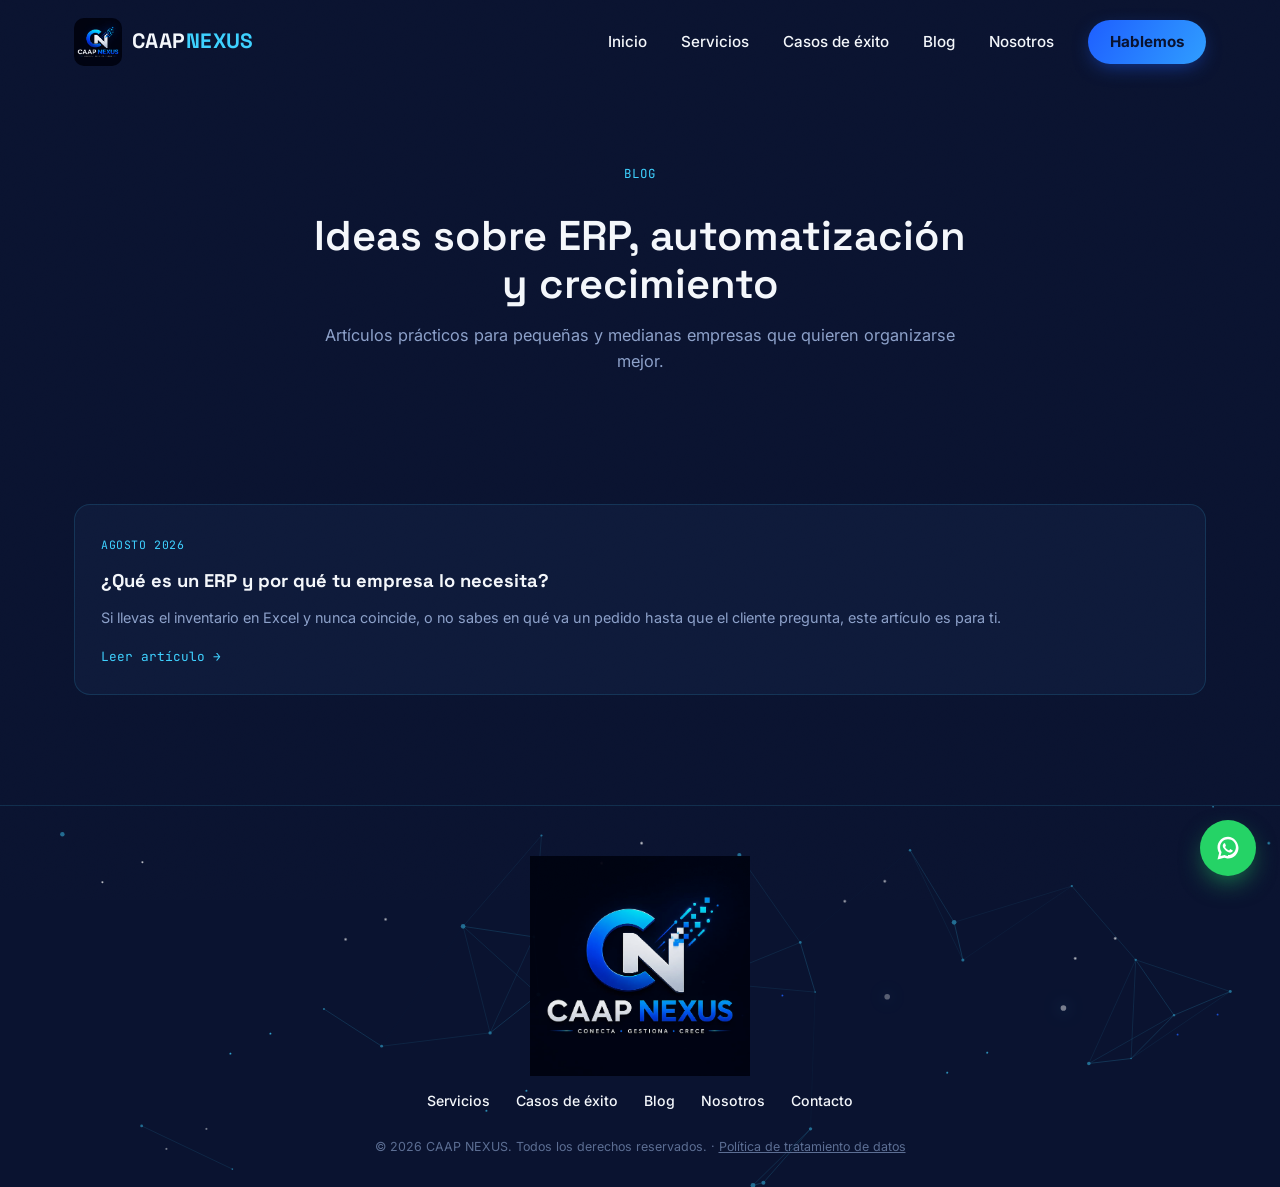
==== blog/index.html @ 39535f70 "Agrega blog empresarial con primer articulo sobre ERP" ====
<!DOCTYPE html>
<html lang="es">
<head>
<meta charset="UTF-8">
<meta name="viewport" content="width=device-width, initial-scale=1.0">
<title>Blog — CAAP NEXUS</title>
<meta name="description" content="Artículos sobre ERP, automatización y transformación digital para pequeñas y medianas empresas, por CAAP NEXUS.">
<meta property="og:type" content="website">
<meta property="og:title" content="Blog — CAAP NEXUS">
<meta property="og:description" content="Artículos sobre ERP, automatización y transformación digital para pequeñas y medianas empresas.">
<meta property="og:url" content="https://caapnexus.online/blog/">
<link rel="canonical" href="https://caapnexus.online/blog/">
<link rel="icon" href="../assets/img/Caap_Nexus_negro.webp">
<link rel="preconnect" href="https://fonts.googleapis.com">
<link rel="preconnect" href="https://fonts.gstatic.com" crossorigin>
<link rel="stylesheet" href="https://fonts.googleapis.com/css2?family=Space+Grotesk:wght@400;500;600;700&family=Inter:wght@400;500;600&family=JetBrains+Mono:wght@400;500&display=swap">
<link rel="stylesheet" href="../css/style.css">
</head>
<body>

<div class="grain"></div>

<header class="site-header" id="siteHeader">
  <div class="header-inner">
    <a href="../index.html#inicio" class="brand">
      <img src="../assets/img/Caap_Nexus_negro.webp" alt="CAAP NEXUS" class="brand-mark">
      <span class="brand-name">CAAP<span class="accent">NEXUS</span></span>
    </a>
    <nav class="main-nav" id="mainNav">
      <a href="../index.html#inicio" class="nav-link">Inicio</a>
      <a href="../index.html#servicios" class="nav-link">Servicios</a>
      <a href="../index.html#proyectos" class="nav-link">Casos de éxito</a>
      <a href="index.html" class="nav-link">Blog</a>
      <a href="../index.html#nosotros" class="nav-link">Nosotros</a>
      <a href="../index.html#contacto" class="nav-link nav-cta">Hablemos</a>
    </nav>
    <button class="nav-toggle" id="navToggle" aria-label="Abrir menú" aria-expanded="false">
      <span></span><span></span><span></span>
    </button>
  </div>
</header>

<section class="section blog-hero">
  <p class="eyebrow">Blog</p>
  <h1 class="section-title">Ideas sobre ERP, automatización y crecimiento</h1>
  <p class="section-sub">Artículos prácticos para pequeñas y medianas empresas que quieren organizarse mejor.</p>
</section>

<section class="section blog-list-section">
  <div class="blog-list">
    <a href="que-es-un-erp.html" class="blog-card" data-reveal>
      <span class="blog-date">Agosto 2026</span>
      <h2>¿Qué es un ERP y por qué tu empresa lo necesita?</h2>
      <p>Si llevas el inventario en Excel y nunca coincide, o no sabes en qué va un pedido hasta que el cliente pregunta, este artículo es para ti.</p>
      <span class="blog-read">Leer artículo →</span>
    </a>
  </div>
</section>

<footer class="site-footer">
  <canvas id="footerCanvas" class="footer-canvas"></canvas>
  <div class="footer-inner">
    <a href="../index.html#inicio" class="footer-brand">
      <img src="../assets/img/Caap_Nexus_negro.webp" alt="CAAP NEXUS" class="footer-logo">
    </a>
    <nav class="footer-nav">
      <a href="../index.html#servicios">Servicios</a>
      <a href="../index.html#proyectos">Casos de éxito</a>
      <a href="index.html">Blog</a>
      <a href="../index.html#nosotros">Nosotros</a>
      <a href="../index.html#contacto">Contacto</a>
    </nav>
    <p class="footer-copy">© <span id="year"></span> CAAP NEXUS. Todos los derechos reservados. · <a href="#" id="privacyLink" class="footer-privacy-link">Política de tratamiento de datos</a></p>
  </div>
</footer>

<button class="scroll-top" id="scrollTopBtn" aria-label="Volver arriba">
  <svg viewBox="0 0 24 24" fill="none" stroke="currentColor" stroke-width="2"><path d="M12 19V5M5 12l7-7 7 7"/></svg>
</button>

<div class="wa-float">
  <a href="https://wa.me/573224178831" target="_blank" aria-label="Escríbenos por WhatsApp">
    <svg viewBox="0 0 32 32" fill="currentColor"><path d="M16 3C9.4 3 4 8.4 4 15c0 2.4.7 4.6 1.9 6.5L4 29l7.7-1.9C13.5 27.7 14.7 28 16 28c6.6 0 12-5.4 12-12S22.6 3 16 3zm0 22c-1.2 0-2.3-.3-3.4-.8l-.5-.3-4.6 1.2 1.2-4.4-.3-.5C7.4 18.3 7 16.7 7 15c0-5 4-9 9-9s9 4 9 9-4 9-9 9zm5-6.7c-.3-.1-1.7-.9-2-1-.3-.1-.5-.1-.6.1-.2.3-.7 1-.9 1.2-.2.2-.3.2-.6.1-.3-.1-1.3-.5-2.4-1.5-.9-.8-1.5-1.8-1.7-2.1-.2-.3 0-.5.1-.6.1-.1.3-.3.4-.5.1-.1.2-.3.3-.5.1-.2 0-.4 0-.5 0-.1-.6-1.4-.8-1.9-.2-.5-.4-.4-.6-.4h-.5c-.2 0-.5.1-.7.3-.3.3-1 1-1 2.3 0 1.4 1 2.7 1.1 2.9.1.2 2 3 4.8 4.3.7.3 1.2.5 1.6.6.7.2 1.3.2 1.8.1.5-.1 1.7-.7 1.9-1.4.2-.6.2-1.2.2-1.3-.1-.1-.3-.2-.6-.3z"/></svg>
  </a>
</div>

<div class="privacy-modal" id="privacyModal">
  <div class="privacy-modal-box">
    <button class="privacy-modal-close" id="privacyModalClose" aria-label="Cerrar">&times;</button>
    <h3>Política de tratamiento de datos</h3>
    <p>CAAP NEXUS trata los datos que nos compartes por este sitio (nombre y mensaje) únicamente para responder tu solicitud por WhatsApp o correo electrónico. No almacenamos esta información en bases de datos ni la compartimos con terceros.</p>
    <p>Conforme a la Ley 1581 de 2012 de Colombia, puedes solicitar acceso, corrección o eliminación de tus datos escribiendo a <a href="mailto:cristianaponte77@gmail.com">cristianaponte77@gmail.com</a>.</p>
  </div>
</div>

<script src="../js/app.js"></script>
</body>
</html>
---- css/style.css ----
/* ===================================================
   CAAP NEXUS — estyles.css
   Paleta: navy profundo + gradiente azul→cian (tomada del logo)
=================================================== */

:root{
  --bg:        #0A1330;
  --bg-alt:    #0A1330;
  --card:      #0E1A3A;
  --card-hi:   #122150;
  --line:      rgba(62,209,255,0.14);
  --blue:      #1E5FFF;
  --cyan:      #3ED1FF;
  --white:     #F4F7FB;
  --muted:     #8CA0C9;
  --muted-2:   #5C6E93;

  --grad: linear-gradient(120deg, var(--blue), var(--cyan));

  --font-display: 'Space Grotesk', sans-serif;
  --font-body: 'Inter', sans-serif;
  --font-mono: 'JetBrains Mono', monospace;

  --container: 1180px;
}

*{ margin:0; padding:0; box-sizing:border-box; }

html{ scroll-behavior:smooth; }

body{
  background: var(--bg);
  color: var(--white);
  font-family: var(--font-body);
  line-height: 1.6;
  overflow-x: hidden;
}

a{ text-decoration:none; color:inherit; }
ul{ list-style:none; }
img{ max-width:100%; display:block; }
button{ font-family:inherit; cursor:pointer; }

.accent{ color: var(--cyan); }
.accent-grad{
  background: var(--grad);
  -webkit-background-clip: text;
  background-clip: text;
  color: transparent;
}
.hl-cyan{ color: var(--cyan); }
.hl-blue{ color: #6E9CFF; }

/* subtle film grain / noise overlay for depth */
.grain{
  position: fixed; inset:0; pointer-events:none; z-index: 2;
  opacity:.035; mix-blend-mode: overlay;
  background-image: url("data:image/svg+xml,%3Csvg xmlns='http://www.w3.org/2000/svg' width='120' height='120'%3E%3Cfilter id='n'%3E%3CfeTurbulence type='fractalNoise' baseFrequency='0.9' numOctaves='2' stitchTiles='stitch'/%3E%3C/filter%3E%3Crect width='100%25' height='100%25' filter='url(%23n)'/%3E%3C/svg%3E");
}

/* ============ REVEAL ON SCROLL ============ */
[data-reveal]{
  opacity:0;
  transform: translateY(28px);
  transition: opacity .8s cubic-bezier(.2,.7,.2,1), transform .8s cubic-bezier(.2,.7,.2,1);
}
[data-reveal].is-visible{ opacity:1; transform:none; }

@media (prefers-reduced-motion: reduce){
  [data-reveal]{ opacity:1; transform:none; transition:none; }
  html{ scroll-behavior:auto; }
}

/* ============ HEADER ============ */
.site-header{
  position: fixed; top:0; left:0; right:0; z-index: 100;
  padding: 18px 0;
  transition: background .35s ease, padding .35s ease, border-color .35s ease;
  border-bottom: 1px solid transparent;
}
.site-header.scrolled{
  background: rgba(6,11,24,0.82);
  backdrop-filter: blur(14px);
  -webkit-backdrop-filter: blur(14px);
  padding: 12px 0;
  border-color: var(--line);
}
.header-inner{
  max-width: var(--container); margin:0 auto; padding:0 24px;
  display:flex; align-items:center; justify-content:space-between;
}
.brand{ display:flex; align-items:center; gap:10px; }
.brand-mark{ width:48px; height:48px; border-radius:10px; object-fit:cover; }
.brand-name{
  font-family: var(--font-display); font-weight:700;
  font-size: 1.3rem; letter-spacing: .02em;
}
.main-nav{ display:flex; align-items:center; gap:34px; }
.nav-link{
  font-size:.95rem; color: var(--white); font-weight:500;
  position:relative; padding: 4px 0; transition: color .25s ease;
}
.nav-link::after{
  content:''; position:absolute; left:0; bottom:-2px; width:0; height:1px;
  background: var(--grad); transition: width .3s ease;
}
.nav-link:hover{ color: var(--cyan); }
.nav-link:hover::after{ width:100%; }
.nav-cta{
  position:relative; overflow:hidden;
  color: var(--bg); background: var(--grad);
  background-size: 200% 100%; background-position: 0% 0%;
  padding: 10px 22px; border-radius: 100px; font-weight:700;
  box-shadow: 0 6px 20px -6px rgba(30,95,255,.6);
  transition: background-position .5s ease, transform .25s ease, box-shadow .25s ease;
}
.nav-cta::after{ display:none; }
.nav-cta:hover{
  background-position: 100% 0%; color:var(--bg);
  transform: translateY(-2px);
  box-shadow: 0 10px 26px -6px rgba(62,209,255,.7);
}

.nav-toggle{
  display:none; flex-direction:column; gap:5px; background:none; border:none; padding: 6px;
}
.nav-toggle span{ width:24px; height:2px; background:var(--white); transition:.3s; }

/* ============ HERO ============ */
.hero{
  position:relative;
  min-height: 100vh;
  display:flex; align-items:center; justify-content:center;
  padding: 140px 24px 80px;
  overflow:hidden;
  background:
    radial-gradient(ellipse 60% 50% at 80% 15%, rgba(30,95,255,.22), transparent 60%),
    radial-gradient(ellipse 50% 40% at 15% 85%, rgba(62,209,255,.12), transparent 60%);
}
.hero-canvas{
  position:absolute; inset:0; width:100%; height:100%; z-index:0;
  opacity:.65;
}
.hero::after{
  content:'';
  position:absolute; left:0; right:0; bottom:0; height:260px;
  background: linear-gradient(to bottom, transparent, var(--bg) 85%);
  pointer-events:none; z-index:0;
}
.hero-content{
  position:relative; z-index:1; max-width: 820px; text-align:center;
}
.eyebrow{
  font-family: var(--font-mono); font-size:.78rem; letter-spacing:.1em;
  text-transform:uppercase; color: var(--cyan); margin-bottom: 18px;
  display:inline-flex; align-items:center; gap:9px;
}
.eyebrow-dot{
  width:7px; height:7px; border-radius:50%; background: var(--cyan);
  box-shadow: 0 0 0 0 rgba(62,209,255,.6);
  animation: dotpulse 2s ease-out infinite;
}
@keyframes dotpulse{
  0%{ box-shadow: 0 0 0 0 rgba(62,209,255,.55); }
  70%{ box-shadow: 0 0 0 8px rgba(62,209,255,0); }
  100%{ box-shadow: 0 0 0 0 rgba(62,209,255,0); }
}

.hero-blob{
  position:absolute; border-radius:50%; filter: blur(60px);
  z-index:0; pointer-events:none; mix-blend-mode: screen;
}
.blob-1{
  width: 560px; height:560px; top:-140px; right:-100px;
  background: radial-gradient(circle, rgba(30,95,255,.65), transparent 70%);
  animation: blobfloat1 12s ease-in-out infinite;
}
.blob-2{
  width: 460px; height:460px; bottom:-140px; left:-80px;
  background: radial-gradient(circle, rgba(62,209,255,.5), transparent 70%);
  animation: blobfloat2 15s ease-in-out infinite;
}
.blob-3{
  width: 380px; height:380px; top:38%; left:50%;
  background: radial-gradient(circle, rgba(30,95,255,.4), transparent 70%);
  animation: blobfloat3 18s ease-in-out infinite;
}
.blob-4{
  width: 260px; height:260px; top:10%; left:8%;
  background: radial-gradient(circle, rgba(62,209,255,.4), transparent 70%);
  animation: blobfloat2 13s ease-in-out infinite reverse;
}
@keyframes blobfloat1{
  0%,100%{ transform: translate(0,0) scale(1); }
  50%{ transform: translate(-90px, 70px) scale(1.25); }
}
@keyframes blobfloat2{
  0%,100%{ transform: translate(0,0) scale(1); }
  50%{ transform: translate(80px, -60px) scale(1.2); }
}
@keyframes blobfloat3{
  0%,100%{ transform: translate(-50%,-50%) scale(1); }
  50%{ transform: translate(-35%,-65%) scale(1.35); }
}
@media (prefers-reduced-motion: reduce){
  .hero-blob{ animation: none; }
  .eyebrow-dot{ animation: none; }
}

/* floating service chips */
.float-chip{
  position:absolute; z-index:1;
  display:flex; align-items:center; gap:8px;
  font-family: var(--font-mono); font-size:.78rem; color: var(--white);
  background: rgba(14,26,58,.65); border:1px solid var(--line);
  padding: 9px 16px; border-radius: 100px;
  backdrop-filter: blur(8px); -webkit-backdrop-filter: blur(8px);
  box-shadow: 0 8px 24px -8px rgba(0,0,0,.5);
}
.chip-dot{ width:6px; height:6px; border-radius:50%; background: var(--cyan); flex-shrink:0; }
.chip-1{ top: 22%; left: 6%; animation: chipfloat1 7s ease-in-out infinite; }
.chip-2{ top: 62%; right: 7%; animation: chipfloat2 8s ease-in-out infinite; }
.chip-3{ top: 16%; right: 12%; animation: chipfloat3 6.5s ease-in-out infinite; }
@keyframes chipfloat1{ 0%,100%{ transform: translateY(0); } 50%{ transform: translateY(-14px); } }
@keyframes chipfloat2{ 0%,100%{ transform: translateY(0); } 50%{ transform: translateY(12px); } }
@keyframes chipfloat3{ 0%,100%{ transform: translateY(0); } 50%{ transform: translateY(-10px); } }
@media (max-width: 980px){ .float-chip{ display:none; } }
@media (prefers-reduced-motion: reduce){ .float-chip{ animation:none; } }
.hero-title{
  font-family: var(--font-display); font-weight:700;
  font-size: clamp(2.4rem, 5.5vw, 4.4rem);
  line-height: 1.08; letter-spacing: -.01em;
  margin-bottom: 22px;
}
.hero-sub{
  color: var(--muted); font-size: 1.08rem; max-width: 560px;
  margin: 0 auto 36px;
}
.hero-actions{ display:flex; gap:16px; justify-content:center; flex-wrap:wrap; }

.btn{
  display:inline-flex; align-items:center; justify-content:center;
  padding: 14px 28px; border-radius: 100px; font-weight:600; font-size:.95rem;
  transition: transform .25s ease, box-shadow .25s ease, opacity .25s ease;
}
.btn-primary{
  background: var(--grad); color: #05070f;
  box-shadow: 0 10px 30px -8px rgba(30,95,255,.55);
}
.btn-primary:hover{ transform: translateY(-2px); box-shadow: 0 16px 34px -8px rgba(62,209,255,.55); }
.btn-ghost{
  border: 1px solid var(--line); color: var(--white); background: rgba(255,255,255,.02);
}
.btn-ghost:hover{ border-color: var(--cyan); background: rgba(62,209,255,.06); }
.btn-full{ width:100%; }

.scroll-cue{
  position:absolute; bottom: 34px; left:50%; transform:translateX(-50%);
  width: 26px; height: 42px; border:1px solid var(--line); border-radius: 20px;
  display:flex; justify-content:center; padding-top:8px; z-index:1;
}
.scroll-cue span{
  width:4px; height:8px; border-radius:2px; background: var(--cyan);
  animation: scrollcue 1.8s ease-in-out infinite;
}
@keyframes scrollcue{
  0%{ transform:translateY(0); opacity:1;}
  70%{ transform:translateY(10px); opacity:0;}
  100%{ opacity:0;}
}

/* ============ SECTION GENERIC ============ */
.section{ padding: 110px 24px; max-width: var(--container); margin:0 auto; }
.section-head{ max-width: 620px; margin-bottom: 60px; }
.section-title{
  font-family: var(--font-display); font-weight:600;
  font-size: clamp(1.8rem, 3.4vw, 2.6rem); line-height:1.15; margin: 10px 0 14px;
}
.section-sub{ color: var(--muted); font-size: 1.02rem; }

/* ============ SERVICES ============ */
.services{ position:relative; overflow:hidden; }
.services::before{
  content:'';
  position:absolute; top:-140px; right:-120px; width:460px; height:460px;
  background: radial-gradient(circle, rgba(30,95,255,.18), transparent 70%);
  pointer-events:none; z-index:0;
}
.services::after{
  content:'';
  position:absolute; bottom:-160px; left:-100px; width:380px; height:380px;
  background: radial-gradient(circle, rgba(62,209,255,.12), transparent 70%);
  pointer-events:none; z-index:0;
}
.services .section-head{ position:relative; z-index:1; }
.services-grid{
  position:relative; z-index:1;
  display:grid; grid-template-columns: repeat(4, 1fr); gap: 22px;
}
.service-card{
  background: var(--card); border:1px solid var(--line); border-radius: 18px;
  padding: 30px 24px; transition: transform .35s ease, border-color .35s ease, background .35s ease;
}
.service-card:hover{
  transform: translateY(-6px);
  border-color: rgba(62,209,255,.4);
  background: var(--card-hi);
}
.service-icon{
  width: 48px; height:48px; color: var(--cyan); margin-bottom: 20px;
}
.service-icon svg{ width:100%; height:100%; }
.service-card h3{
  font-family: var(--font-display); font-size: 1.15rem; margin-bottom: 10px; font-weight:600;
}
.service-card p{ color: var(--muted); font-size: .92rem; margin-bottom:18px; }
.service-tag{
  font-family: var(--font-mono); font-size: .72rem; color: var(--muted-2);
  border-top: 1px dashed var(--line); padding-top: 14px; display:block;
}

/* ============ PROJECTS / ROW ============ */
.projects-glow-wrap{ position:relative; padding-bottom: 22px; }
.projects-glow-line{
  position:absolute; left:4%; right:4%; bottom:0; height:2px;
  background: linear-gradient(90deg, transparent 0%, rgba(62,209,255,.7) 20%, rgba(30,95,255,.9) 50%, rgba(62,209,255,.7) 80%, transparent 100%);
  box-shadow: 0 0 20px 4px rgba(62,209,255,.45), 0 0 40px 10px rgba(30,95,255,.25);
  z-index:0; pointer-events:none;
  animation: glowpulse 5s ease-in-out infinite;
}
@keyframes glowpulse{ 0%,100%{ opacity:.6; transform: scaleX(.96); } 50%{ opacity:1; transform: scaleX(1); } }

.accordion{
  position:relative; z-index:1;
  display:flex; justify-content:center;
  padding: 10px 0;
}
.acc-item{
  position:relative; width: 300px; flex-shrink:0; display:flex; flex-direction:column;
  border-radius: 16px; overflow:hidden; cursor:pointer;
  border:1px solid var(--line); background: var(--card);
  margin-left: -172px;
  transition: margin-left .5s cubic-bezier(.2,.8,.2,1), transform .3s ease, box-shadow .3s ease, border-color .3s ease, z-index 0s;
}
.acc-item:first-child{ margin-left:0; }
.acc-item:nth-child(1){ z-index:1; }
.acc-item:nth-child(2){ z-index:2; }
.acc-item:nth-child(3){ z-index:3; }
.acc-item:nth-child(4){ z-index:4; }
.acc-item:nth-child(5){ z-index:5; }

/* al pasar el cursor sobre la fila, las cartas se separan */
.accordion:hover .acc-item{ margin-left: 18px; }
.accordion:hover .acc-item:first-child{ margin-left:0; }

.acc-item:hover{
  border-color: rgba(62,209,255,.55); transform: translateY(-10px);
  box-shadow: 0 20px 40px -12px rgba(30,95,255,.45);
  z-index:10 !important;
}
.acc-item .acc-media{
  position:relative; width:100%; aspect-ratio: 1 / 1; overflow:hidden;
}
.acc-item img{
  position:absolute; inset:0; width:100%; height:100%;
  object-fit: cover; object-position:center;
  transition: transform .5s ease;
}
.acc-item:hover img{ transform: scale(1.05); }

.acc-title-bar{
  padding: 18px 20px; background: var(--card-hi); border-top:1px solid var(--line);
}
.acc-title-bar h4{
  font-family: var(--font-display); font-weight:700; font-size:.95rem;
  background: var(--grad); -webkit-background-clip:text; background-clip:text; color: transparent;
  display:flex; align-items:center; gap:8px; white-space:nowrap; overflow:hidden; text-overflow:ellipsis;
  letter-spacing:.01em;
}
.acc-title-bar h4::before{
  content:''; width:8px; height:8px; border-radius:50%; background: var(--cyan); flex-shrink:0;
  box-shadow: 0 0 10px 1px rgba(62,209,255,.7);
}

.acc-overlay{
  position:absolute; inset:0; display:flex; flex-direction:column; justify-content:flex-end;
  padding: 18px; opacity:0; transition: opacity .3s ease;
  background: linear-gradient(to top, rgba(4,8,18,.97) 0%, rgba(4,8,18,.82) 48%, rgba(4,8,18,.2) 78%, transparent 100%);
}
.acc-item:hover .acc-overlay{ opacity:1; }
.acc-overlay h3{ font-family: var(--font-display); font-size:1rem; margin: 6px 0 6px; white-space:nowrap; color:#fff; }
.acc-overlay p{ color: var(--muted); font-size:.78rem; }
.acc-status{
  font-family: var(--font-mono); font-size:.6rem; text-transform:uppercase; letter-spacing:.08em;
  color: var(--muted-2); border:1px solid var(--line); padding:3px 9px; border-radius:100px;
  display:inline-block; width:fit-content; background: rgba(4,8,18,.5);
}
.acc-status.done{ color: var(--cyan); border-color: rgba(62,209,255,.35); }
.acc-link{
  margin-top: 8px; font-family: var(--font-mono); font-size:.72rem; color: var(--cyan);
  width:fit-content;
}

/* ============ ERP TEASER ============ */
.erp-teaser{ position:relative; overflow:hidden; background: var(--bg-alt); }
.erp-lightline{ position:absolute; inset:0; width:100%; height:100%; opacity:.55; pointer-events:none; z-index:0; }
.erp-lightline-dash{
  filter: drop-shadow(0 0 4px #fff) drop-shadow(0 0 8px var(--cyan));
  animation: erplinemove 5s linear infinite;
}
@keyframes erplinemove{ to{ stroke-dashoffset:-1000; } }

.erp-grid{
  position:relative; z-index:1;
  display:grid; grid-template-columns: 1fr 1fr; gap: 50px; align-items:center;
}
.erp-benefits{
  display:grid; grid-template-columns: 1fr 1fr; gap:12px; margin: 22px 0 28px;
}
.erp-benefit{
  background: var(--card); border:1px solid var(--line); border-radius:10px; padding:14px 16px;
}
.erp-benefit h4{ font-family: var(--font-display); font-size:.85rem; color: var(--cyan); margin-bottom:3px; }
.erp-benefit p{ color: var(--muted); font-size:.78rem; }

.erp-shots{ position:relative; height:430px; }
.erp-shot{
  position:absolute; border-radius:12px; overflow:hidden; cursor:zoom-in;
  border:1px solid var(--line); box-shadow: 0 20px 40px -12px rgba(0,0,0,.55);
  background: var(--card); transition: box-shadow .3s ease;
}
.erp-shot:hover{ box-shadow: 0 26px 54px -12px rgba(62,209,255,.45); }
.erp-shot img{ width:100%; height:100%; object-fit:contain; display:block; transition: transform .45s ease; }
.erp-shot:hover img{ transform: scale(1.08); }
.shot-reportes{ top:0; left:0; width:64%; aspect-ratio: 1.9; z-index:2; }
.shot-login{ top:14px; right:0; width:46%; aspect-ratio: 1.9; z-index:3; }
.shot-inventario{ bottom:0; left:6%; width:48%; aspect-ratio: 1.9; z-index:2; }
.shot-entregas{ bottom:10px; right:0; width:56%; aspect-ratio: 1.9; z-index:3; }

[data-reveal].reveal-from-left{ transform: translateX(-110px); }
[data-reveal].reveal-from-right{ transform: translateX(110px); }
[data-reveal].reveal-from-top{ transform: translateY(-90px); }
[data-reveal].reveal-from-bottom{ transform: translateY(90px); }
[data-reveal].reveal-from-left.is-visible,
[data-reveal].reveal-from-right.is-visible,
[data-reveal].reveal-from-top.is-visible,
[data-reveal].reveal-from-bottom.is-visible{ transform:none; }
[data-reveal].delay-1{ transition-delay:.12s; }
[data-reveal].delay-2{ transition-delay:.24s; }
[data-reveal].delay-3{ transition-delay:.36s; }

@media (prefers-reduced-motion: reduce){ .erp-lightline-dash{ animation:none; } }

@media (max-width: 980px){
  .erp-grid{ grid-template-columns:1fr; }
  .erp-shots{ height:320px; }
}
@media (max-width: 560px){
  .erp-benefits{ grid-template-columns:1fr; }
  .erp-shots{ height:auto; }
  .shot-reportes{ position:static; width:100%; aspect-ratio:1.9; margin-bottom:10px; }
  .shot-login{ position:static; width:100%; aspect-ratio:1.9; margin-bottom:10px; }
  .shot-inventario{ position:static; width:100%; aspect-ratio:1.9; margin-bottom:10px; }
  .shot-entregas{ position:static; width:100%; aspect-ratio:1.9; }
}

/* ============ CASOS DE ÉXITO ============ */
.projects{ position:relative; overflow:hidden; }
.projects::before{
  content:'';
  position:absolute; top:0; left:-8%; width:6%; height:100%;
  background: linear-gradient(100deg, transparent, rgba(62,209,255,.3) 46%, rgba(255,255,255,.5) 50%, rgba(62,209,255,.3) 54%, transparent);
  transform: skewX(-18deg);
  pointer-events:none; z-index:0;
  animation: lightsweep 7s ease-in-out infinite;
}
.projects::after{
  content:'';
  position:absolute; inset:0; pointer-events:none; z-index:0;
  background-image:
    radial-gradient(2px 2px at 12% 22%, rgba(62,209,255,.9), transparent),
    radial-gradient(1.5px 1.5px at 30% 68%, rgba(255,255,255,.8), transparent),
    radial-gradient(2px 2px at 52% 15%, rgba(62,209,255,.8), transparent),
    radial-gradient(1.5px 1.5px at 70% 55%, rgba(255,255,255,.7), transparent),
    radial-gradient(2px 2px at 88% 30%, rgba(62,209,255,.85), transparent),
    radial-gradient(1.5px 1.5px at 20% 85%, rgba(255,255,255,.6), transparent);
  animation: twinkle-a 4s ease-in-out infinite;
}
@keyframes lightsweep{
  0%{ left:-30%; }
  60%{ left:120%; }
  100%{ left:120%; }
}
@media (prefers-reduced-motion: reduce){ .projects::before, .projects::after{ animation:none; } }
.section-head, .case-grid{ position:relative; z-index:1; }

.case-grid{
  display:grid; grid-template-columns: repeat(auto-fit, minmax(280px,1fr)); gap:24px;
}
.case-card{
  background: var(--card); border:1px solid var(--line); border-radius:18px;
  padding: 28px 26px; display:flex; flex-direction:column; gap:14px;
  transition: transform .3s ease, border-color .3s ease, background .3s ease;
}
.case-card:hover{
  transform: translateY(-6px); border-color: rgba(62,209,255,.4); background: var(--card-hi);
}
.case-head{ display:flex; align-items:center; gap:12px; }
.case-logo{
  width:44px; height:44px; border-radius:10px; overflow:hidden; flex-shrink:0;
  background: var(--card-hi); display:flex; align-items:center; justify-content:center;
}
.case-logo img{ width:100%; height:100%; object-fit:cover; }
.case-logo--light{ background:#f4efe4; }
.case-head h3{ font-family: var(--font-display); font-size:1.05rem; font-weight:600; margin-top:2px; }
.case-status{
  font-family: var(--font-mono); font-size:.62rem; text-transform:uppercase; letter-spacing:.08em;
  color: var(--cyan); border:1px solid rgba(62,209,255,.35); padding:2px 8px; border-radius:100px;
}
.case-problem{ color: var(--white); font-size:.94rem; line-height:1.55; }
.case-solution{ color: var(--muted); font-size:.86rem; line-height:1.55; }
.case-solution strong{ color: var(--cyan); font-weight:600; }
.case-metric{ display:flex; flex-direction:column; gap:6px; margin-top:2px; }
.case-metric-row{ display:flex; align-items:center; gap:10px; font-family: var(--font-mono); font-size:.72rem; color: var(--muted-2); }
.case-metric-row span:first-child{ width:42px; flex-shrink:0; }
.case-bar{ flex:1; height:7px; background: var(--bg); border-radius:4px; overflow:hidden; }
.case-bar-fill{ height:100%; background: var(--grad); border-radius:4px; }
.case-metric-value{ color: var(--cyan); font-weight:600; flex-shrink:0; }
.case-quote{
  border-left:2px solid var(--cyan); padding-left:14px; color: var(--muted); font-size:.86rem;
  font-style:italic; line-height:1.55;
}
.case-link{
  font-family: var(--font-mono); font-size:.78rem; color: var(--cyan); margin-top:auto; width:fit-content;
}
.case-link:hover{ text-decoration:underline; }

@media (max-width: 760px){
  .case-grid{ grid-template-columns:1fr; }
}

@media (max-width: 860px){
  .accordion{ flex-direction:column; align-items:stretch; }
  .acc-item{ width:100%; flex-direction:row; align-items:stretch; margin-left:0 !important; }
  .accordion:hover .acc-item{ margin-left:0 !important; }
  .acc-item + .acc-item{ margin-top:14px; }
  .acc-item .acc-media{ width: 130px; aspect-ratio:1/1; flex-shrink:0; }
  .acc-title-bar{ display:flex; align-items:center; border-top:none; border-left:1px solid var(--line); flex:1; }
  .acc-overlay{ display:none; }
}

/* ============ ABOUT ============ */
.about{ background: var(--bg-alt); border-top:1px solid var(--line); border-bottom:1px solid var(--line); position:relative; overflow:hidden; }
.about::before{
  content:'';
  position:absolute; top:-100px; left:-120px; width:400px; height:400px;
  background: radial-gradient(circle, rgba(30,95,255,.14), transparent 70%);
  pointer-events:none; z-index:0;
}
.about-grid{
  position:relative; z-index:1;
  display:grid; grid-template-columns: 1.1fr .9fr; gap: 60px; align-items:center;
}
.about-text p{ color: var(--muted); margin-top: 16px; max-width: 480px; }
.about-cards{ display:flex; flex-direction:column; gap:18px; }
.mv-card{
  background: var(--card); border:1px solid var(--line); border-radius:16px; padding: 26px;
}
.mv-label{
  font-family: var(--font-mono); color: var(--cyan); font-size:.8rem; display:block; margin-bottom:10px;
}
.mv-card p{ color: var(--muted); font-size:.95rem; }

/* ============ CONTACT ============ */
.contact{ position:relative; overflow:hidden; }
.contact::before{
  content:'';
  position:absolute; top:-120px; right:-80px; width:380px; height:380px;
  background: radial-gradient(circle, rgba(62,209,255,.14), transparent 70%);
  pointer-events:none; z-index:0;
}
.contact-grid{ position:relative; z-index:1; display:grid; grid-template-columns: .9fr 1.1fr; gap: 60px; }
.contact-info{ display:flex; flex-direction:column; gap:14px; margin-top: 30px; }
.contact-item{
  display:flex; flex-direction:column; gap:2px; padding: 16px 20px;
  background: var(--card); border:1px solid var(--line); border-radius:14px;
  transition: border-color .25s ease, transform .25s ease;
}
.contact-item:hover{ border-color: rgba(62,209,255,.4); transform: translateX(4px); }
.ci-label{ font-family: var(--font-mono); font-size:.7rem; color: var(--muted-2); text-transform:uppercase; }
.ci-value{ font-weight:600; }

.contact-form{
  background: var(--card); border:1px solid var(--line); border-radius:20px; padding: 34px;
  display:flex; flex-direction:column; gap:18px;
}
.form-row{ display:flex; flex-direction:column; gap:8px; }
.form-row label{ font-size:.82rem; color: var(--muted); }
.form-row input, .form-row select, .form-row textarea{
  background: var(--bg); border:1px solid var(--line); border-radius:10px;
  padding: 12px 14px; color: var(--white); font-family: var(--font-body); font-size:.95rem;
  transition: border-color .25s ease;
}
.form-row input:focus, .form-row select:focus, .form-row textarea:focus{
  outline: none; border-color: var(--cyan);
}
.form-row textarea{ resize:vertical; }

/* ============ FOOTER ============ */
.site-footer{
  position:relative; overflow:hidden; background: var(--bg-alt);
  border-top:1px solid var(--line); padding: 50px 24px 30px;
}
.site-footer::before, .site-footer::after{
  content:''; position:absolute; inset:0; pointer-events:none;
  background-repeat: no-repeat;
  background-image:
    radial-gradient(1.5px 1.5px at 8% 20%, rgba(255,255,255,.9), transparent),
    radial-gradient(1.5px 1.5px at 18% 65%, rgba(62,209,255,.85), transparent),
    radial-gradient(2px 2px at 27% 35%, rgba(255,255,255,.7), transparent),
    radial-gradient(1.5px 1.5px at 38% 80%, rgba(62,209,255,.8), transparent),
    radial-gradient(2px 2px at 47% 15%, rgba(255,255,255,.85), transparent),
    radial-gradient(1.5px 1.5px at 58% 55%, rgba(30,95,255,.9), transparent),
    radial-gradient(2px 2px at 66% 25%, rgba(255,255,255,.7), transparent),
    radial-gradient(1.5px 1.5px at 74% 70%, rgba(62,209,255,.85), transparent),
    radial-gradient(2px 2px at 84% 40%, rgba(255,255,255,.8), transparent),
    radial-gradient(1.5px 1.5px at 92% 60%, rgba(30,95,255,.85), transparent),
    radial-gradient(1.5px 1.5px at 13% 90%, rgba(255,255,255,.6), transparent),
    radial-gradient(2px 2px at 96% 15%, rgba(62,209,255,.7), transparent);
  animation: twinkle-a 4s ease-in-out infinite;
}
.site-footer::after{
  background-position: 40px -20px;
  animation: twinkle-b 5.5s ease-in-out infinite;
}
@keyframes twinkle-a{
  0%, 100%{ opacity:.4; }
  50%{ opacity:1; }
}
@keyframes twinkle-b{
  0%, 100%{ opacity:1; }
  50%{ opacity:.35; }
}
@media (prefers-reduced-motion: reduce){
  .site-footer::before, .site-footer::after{ animation:none; opacity:.7; }
}
.footer-canvas{
  position:absolute; inset:0; width:100%; height:100%; z-index:0;
  opacity:.55; pointer-events:none;
}
.footer-inner{
  position:relative; z-index:1;
  max-width: var(--container); margin:0 auto; text-align:center;
  display:flex; flex-direction:column; align-items:center; gap:14px;
}
.footer-brand{ display:flex; justify-content:center; }
.footer-logo{ width: 220px; height:auto; opacity:.95; }
.footer-tag{ font-family: var(--font-mono); color: var(--muted-2); font-size:.8rem; }
.footer-nav{ display:flex; gap:26px; flex-wrap:wrap; justify-content:center; }
.footer-nav a{ color: var(--white); font-weight:500; font-size:.88rem; }
.footer-nav a:hover{ color: var(--cyan); }
.footer-copy{ color: var(--muted-2); font-size:.78rem; margin-top: 10px; }

/* ============ WHATSAPP FLOAT ============ */
.wa-float{
  position: fixed; bottom: 24px; right: 24px; z-index: 90;
}
.wa-float a{
  width: 56px; height:56px; border-radius:50%; background: #25D366;
  display:flex; align-items:center; justify-content:center; color:#fff;
  box-shadow: 0 10px 26px -6px rgba(37,211,102,.6);
  transition: transform .25s ease;
}
.wa-float a svg{ width:28px; height:28px; }
.wa-float a:hover{ transform: scale(1.08); }

/* ============ RESPONSIVE ============ */
@media (max-width: 980px){
  .services-grid{ grid-template-columns: repeat(2,1fr); }
  .about-grid, .contact-grid{ grid-template-columns: 1fr; }
}

@media (max-width: 760px){
  .main-nav{
    position:fixed; top:0; right:0; height:100vh; width: min(78vw, 320px);
    background: var(--bg-alt); border-left:1px solid var(--line);
    flex-direction:column; justify-content:center; align-items:flex-start;
    gap: 26px; padding: 40px; transform: translateX(100%);
    transition: transform .4s cubic-bezier(.2,.7,.2,1);
  }
  .main-nav.open{ transform:none; }
  .nav-toggle{ display:flex; }
  .services-grid{ grid-template-columns: 1fr; }
  .section{ padding: 80px 20px; }
}

.nav-toggle.active span:nth-child(1){ transform: translateY(7px) rotate(45deg); }
.nav-toggle.active span:nth-child(2){ opacity:0; }
.nav-toggle.active span:nth-child(3){ transform: translateY(-7px) rotate(-45deg); }

/* ============ ERP LIGHTBOX ============ */
.erp-lightbox{
  position:fixed; inset:0; z-index:999; display:none;
  align-items:center; justify-content:center;
  background: rgba(4,8,18,.92); backdrop-filter: blur(6px); -webkit-backdrop-filter: blur(6px);
  padding: 40px; cursor: zoom-out;
}
.erp-lightbox.open{ display:flex; }
.erp-lightbox img{
  max-width: min(92vw, 1100px); max-height: 88vh; border-radius:14px;
  border:1px solid var(--line); box-shadow: 0 30px 80px -20px rgba(0,0,0,.7);
}

/* ============ ATRIBUCION DE TESTIMONIOS ============ */
.case-quote cite{
  display:block; margin-top:8px; font-style:normal;
  color: var(--cyan); font-size:.76rem; font-weight:600;
}

/* ============ MODAL POLITICA DE DATOS ============ */
.footer-privacy-link{ color: var(--muted-2); text-decoration:underline; }
.footer-privacy-link:hover{ color: var(--cyan); }
.privacy-modal{
  position:fixed; inset:0; z-index:999; display:none;
  align-items:center; justify-content:center;
  background: rgba(4,8,18,.88); backdrop-filter: blur(6px); -webkit-backdrop-filter: blur(6px);
  padding: 24px;
}
.privacy-modal.open{ display:flex; }
.privacy-modal-box{
  position:relative; max-width:560px; background: var(--card); border:1px solid var(--line);
  border-radius:16px; padding: 32px 28px; box-shadow: 0 30px 80px -20px rgba(0,0,0,.7);
}
.privacy-modal-box h3{ font-family: var(--font-display); color: var(--white); margin-bottom:14px; }
.privacy-modal-box p{ color: var(--muted); font-size:.9rem; line-height:1.6; margin-bottom:12px; }
.privacy-modal-box a{ color: var(--cyan); text-decoration:underline; }
.privacy-modal-close{
  position:absolute; top:14px; right:14px; background:none; border:none; color: var(--muted);
  font-size:1.4rem; line-height:1; cursor:pointer;
}
.privacy-modal-close:hover{ color: var(--cyan); }

/* ============ INDICADORES DE CONFIANZA ============ */
.trust-bar{
  max-width: var(--container); margin: 0 auto; padding: 36px 24px;
  display:grid; grid-template-columns: repeat(4,1fr); gap:20px;
  border-top:1px solid var(--line); border-bottom:1px solid var(--line);
}
.trust-item{ text-align:center; }
.trust-number{
  display:block; font-family: var(--font-display); font-weight:700;
  font-size:2rem; background: var(--grad); -webkit-background-clip:text; background-clip:text; color:transparent;
}
.trust-label{ display:block; color: var(--muted); font-size:.78rem; margin-top:4px; }
@media (max-width: 760px){
  .trust-bar{ grid-template-columns: repeat(2,1fr); }
}

/* ============ BOTON VOLVER ARRIBA ============ */
.scroll-top{
  position: fixed; bottom: 24px; left: 24px; z-index: 90;
  width: 46px; height:46px; border-radius:50%; background: var(--card);
  border:1px solid var(--line); color: var(--cyan);
  display:flex; align-items:center; justify-content:center;
  opacity:0; pointer-events:none; transform: translateY(10px);
  transition: opacity .3s ease, transform .3s ease, border-color .25s ease;
}
.scroll-top.visible{ opacity:1; pointer-events:auto; transform:none; }
.scroll-top:hover{ border-color: rgba(62,209,255,.5); }
.scroll-top svg{ width:20px; height:20px; }

/* ============ BLOG ============ */
.blog-hero{ padding-top:160px; text-align:center; max-width:720px; margin:0 auto; }
.blog-hero .section-title{ margin-top:10px; }
.blog-list-section{ padding-top:20px; }
.blog-list{ display:grid; grid-template-columns: repeat(auto-fit, minmax(280px,1fr)); gap:22px; }
.blog-card{
  display:block; background: var(--card); border:1px solid var(--line); border-radius:16px;
  padding:26px; transition: transform .3s ease, border-color .3s ease, background .3s ease;
}
.blog-card:hover{ transform: translateY(-4px); border-color: rgba(62,209,255,.4); background: var(--card-hi); }
.blog-date{ font-family: var(--font-mono); color: var(--cyan); font-size:.72rem; text-transform:uppercase; letter-spacing:.05em; }
.blog-card h2{ font-family: var(--font-display); color: var(--white); font-size:1.15rem; margin:10px 0; }
.blog-card p{ color: var(--muted); font-size:.9rem; margin-bottom:14px; }
.blog-read{ font-family: var(--font-mono); color: var(--cyan); font-size:.8rem; }

.blog-post{ max-width:720px; margin:0 auto; padding-top:150px; }
.blog-back{ display:inline-block; color: var(--cyan); font-family: var(--font-mono); font-size:.8rem; margin-bottom:18px; }
.blog-post h1{ font-family: var(--font-display); font-size: clamp(1.8rem,4vw,2.6rem); margin:10px 0 24px; line-height:1.2; }
.blog-post h2{ font-family: var(--font-display); font-size:1.3rem; margin:34px 0 12px; color: var(--white); }
.blog-post p{ color: var(--muted); font-size:1rem; line-height:1.7; margin-bottom:16px; }
.blog-post ul{ margin: 0 0 16px 20px; }
.blog-post li{ color: var(--muted); font-size:1rem; line-height:1.7; margin-bottom:6px; list-style:disc; }
.blog-post strong{ color: var(--white); }
.blog-post a:not(.btn){ color: var(--cyan); text-decoration:underline; }
.blog-post .btn{ margin-top:10px; }
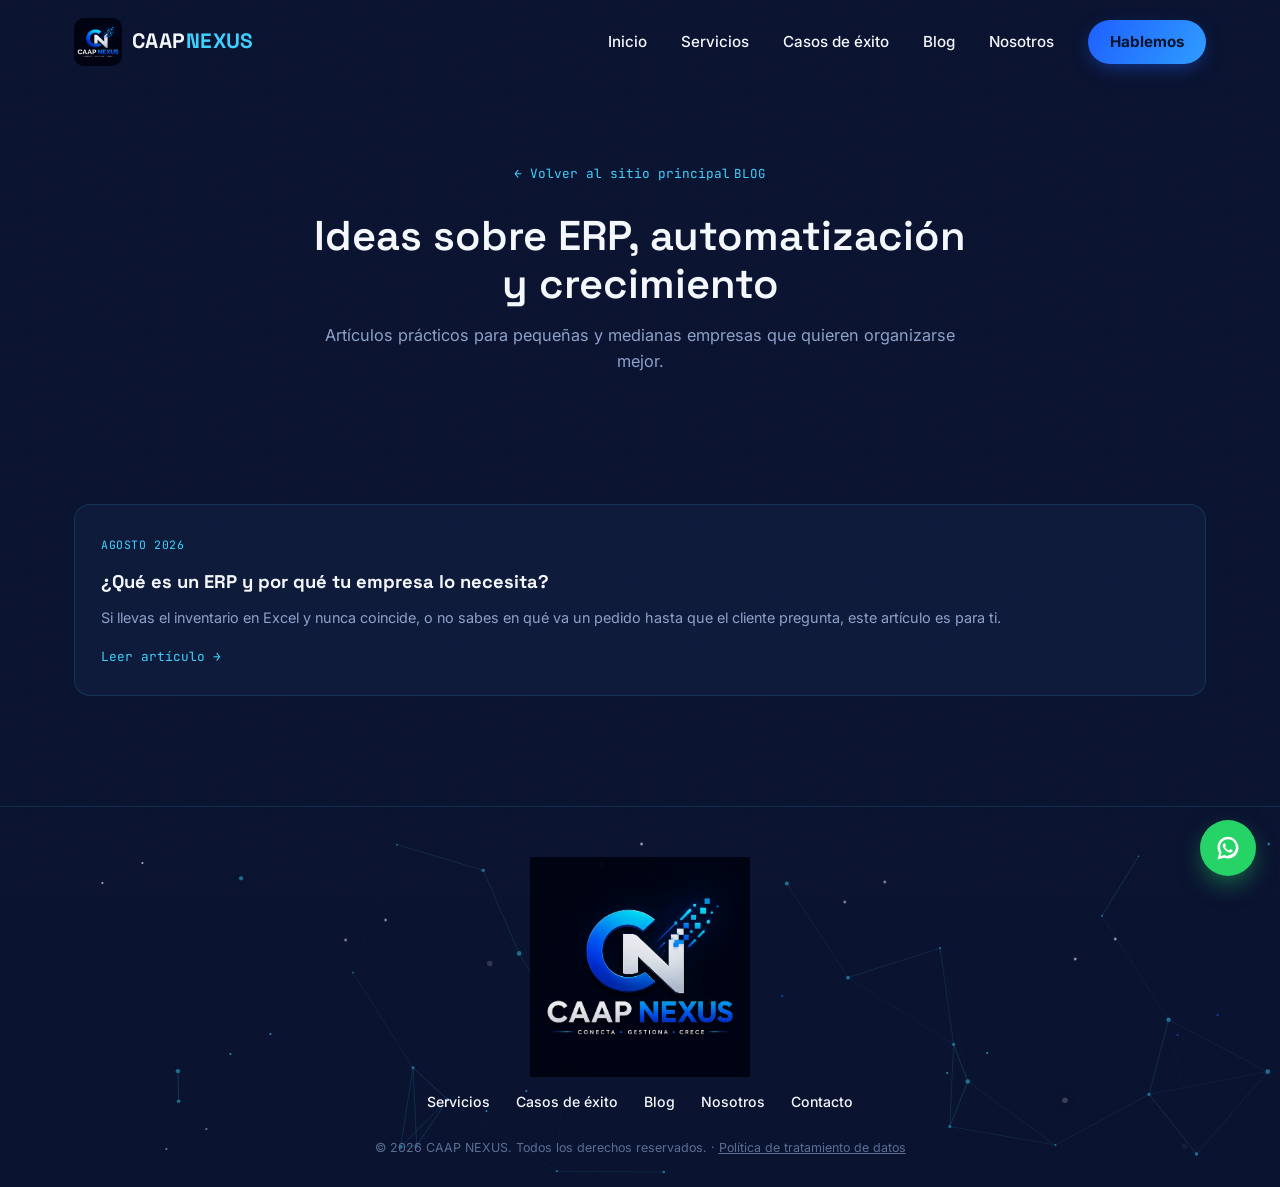
==== commit 8376146c: "Agrega resplandores a FAQ y ajusta alternancia de tono" ====
--- a/blog/index.html
+++ b/blog/index.html
@@ -41,6 +41,7 @@
 </header>
 
 <section class="section blog-hero">
+  <a href="../index.html" class="blog-back">← Volver al sitio principal</a>
   <p class="eyebrow">Blog</p>
   <h1 class="section-title">Ideas sobre ERP, automatización y crecimiento</h1>
   <p class="section-sub">Artículos prácticos para pequeñas y medianas empresas que quieren organizarse mejor.</p>
--- a/css/style.css
+++ b/css/style.css
@@ -572,7 +572,7 @@
 .mv-card p{ color: var(--muted); font-size:.95rem; }
 
 /* ============ CONTACT ============ */
-.contact{ position:relative; overflow:hidden; }
+.contact{ position:relative; overflow:hidden; background: var(--bg-alt); }
 .contact::before{
   content:'';
   position:absolute; top:-120px; right:-80px; width:380px; height:380px;
@@ -794,3 +794,37 @@
 .blog-post strong{ color: var(--white); }
 .blog-post a:not(.btn){ color: var(--cyan); text-decoration:underline; }
 .blog-post .btn{ margin-top:10px; }
+
+/* ============ FAQ ============ */
+.faq-list{ max-width:760px; margin:0 auto; display:flex; flex-direction:column; gap:12px; }
+.faq-item{
+  background: var(--card); border:1px solid var(--line); border-radius:14px;
+  padding: 18px 22px; transition: border-color .25s ease, background .25s ease;
+}
+.faq-item[open]{ border-color: rgba(62,209,255,.4); background: var(--card-hi); }
+.faq-item summary{
+  cursor:pointer; font-family: var(--font-display); font-weight:600; color: var(--white);
+  font-size:1rem; list-style:none; display:flex; align-items:center; justify-content:space-between; gap:14px;
+}
+.faq-item summary::-webkit-details-marker{ display:none; }
+.faq-item summary::after{
+  content:'+'; font-family: var(--font-mono); color: var(--cyan); font-size:1.3rem; flex-shrink:0;
+  transition: transform .25s ease;
+}
+.faq-item[open] summary::after{ content:'−'; }
+.faq-item p{ color: var(--muted); font-size:.92rem; line-height:1.6; margin-top:12px; }
+
+.faq{ position:relative; overflow:hidden; }
+.faq::before{
+  content:'';
+  position:absolute; top:-120px; left:-100px; width:420px; height:420px;
+  background: radial-gradient(circle, rgba(30,95,255,.16), transparent 70%);
+  pointer-events:none; z-index:0;
+}
+.faq::after{
+  content:'';
+  position:absolute; bottom:-140px; right:-80px; width:360px; height:360px;
+  background: radial-gradient(circle, rgba(62,209,255,.12), transparent 70%);
+  pointer-events:none; z-index:0;
+}
+.faq .section-head, .faq .faq-list{ position:relative; z-index:1; }
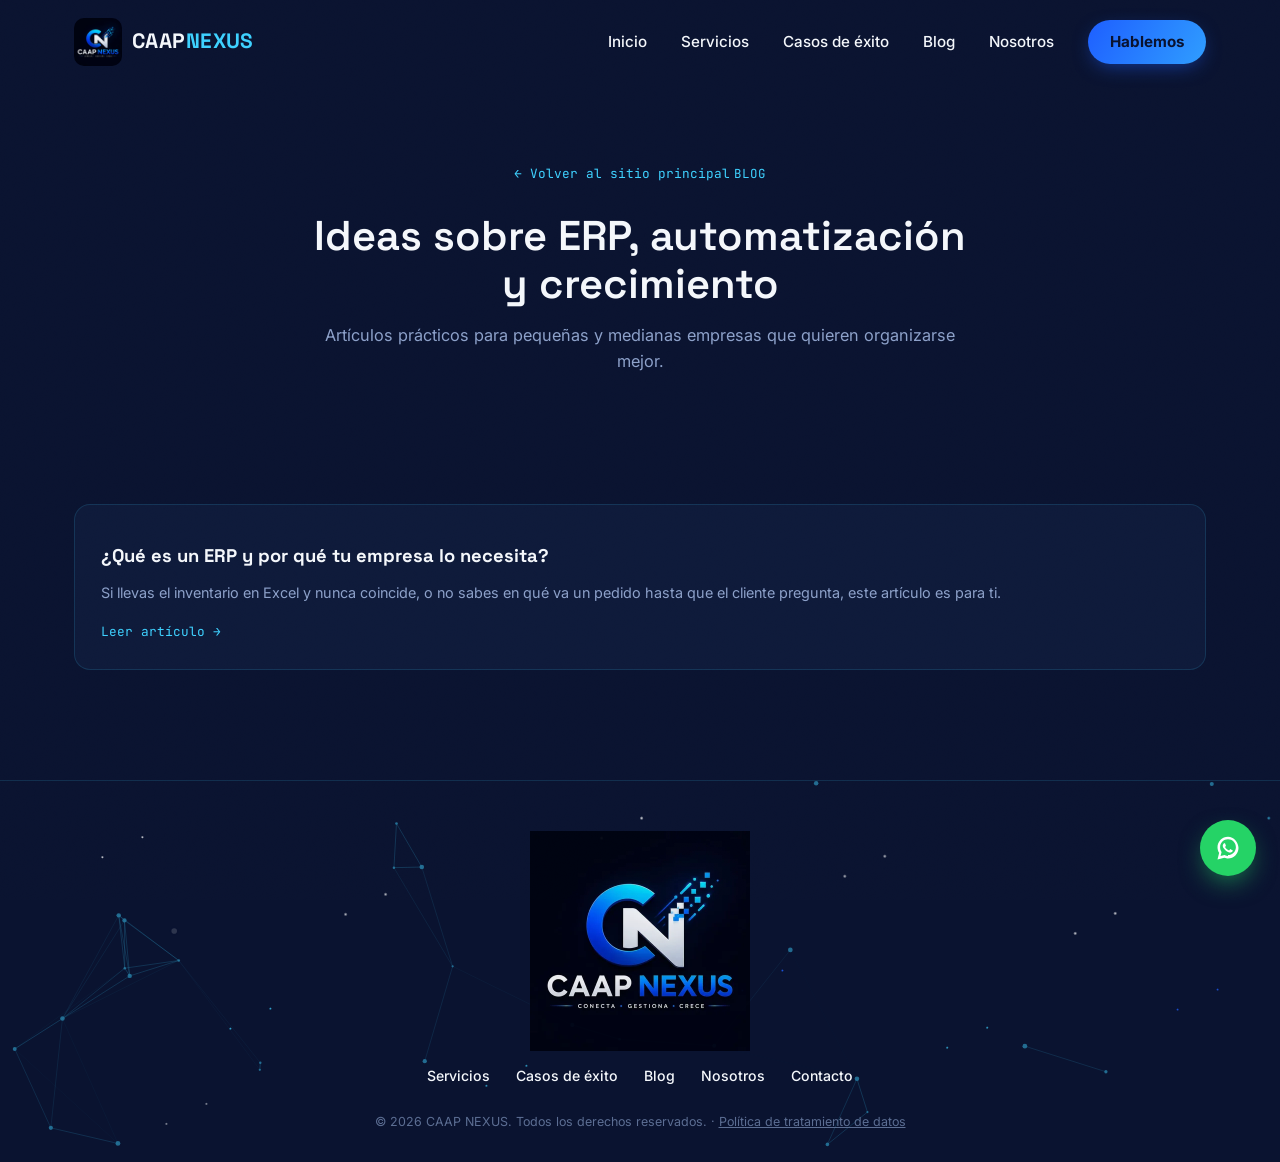
==== commit 765888cd: "modificacion y eliminacion de fecha en blog empresaria" ====
--- a/blog/index.html
+++ b/blog/index.html
@@ -50,7 +50,7 @@
 <section class="section blog-list-section">
   <div class="blog-list">
     <a href="que-es-un-erp.html" class="blog-card" data-reveal>
-      <span class="blog-date">Agosto 2026</span>
+      <span class="blog-date"></span>
       <h2>¿Qué es un ERP y por qué tu empresa lo necesita?</h2>
       <p>Si llevas el inventario en Excel y nunca coincide, o no sabes en qué va un pedido hasta que el cliente pregunta, este artículo es para ti.</p>
       <span class="blog-read">Leer artículo →</span>
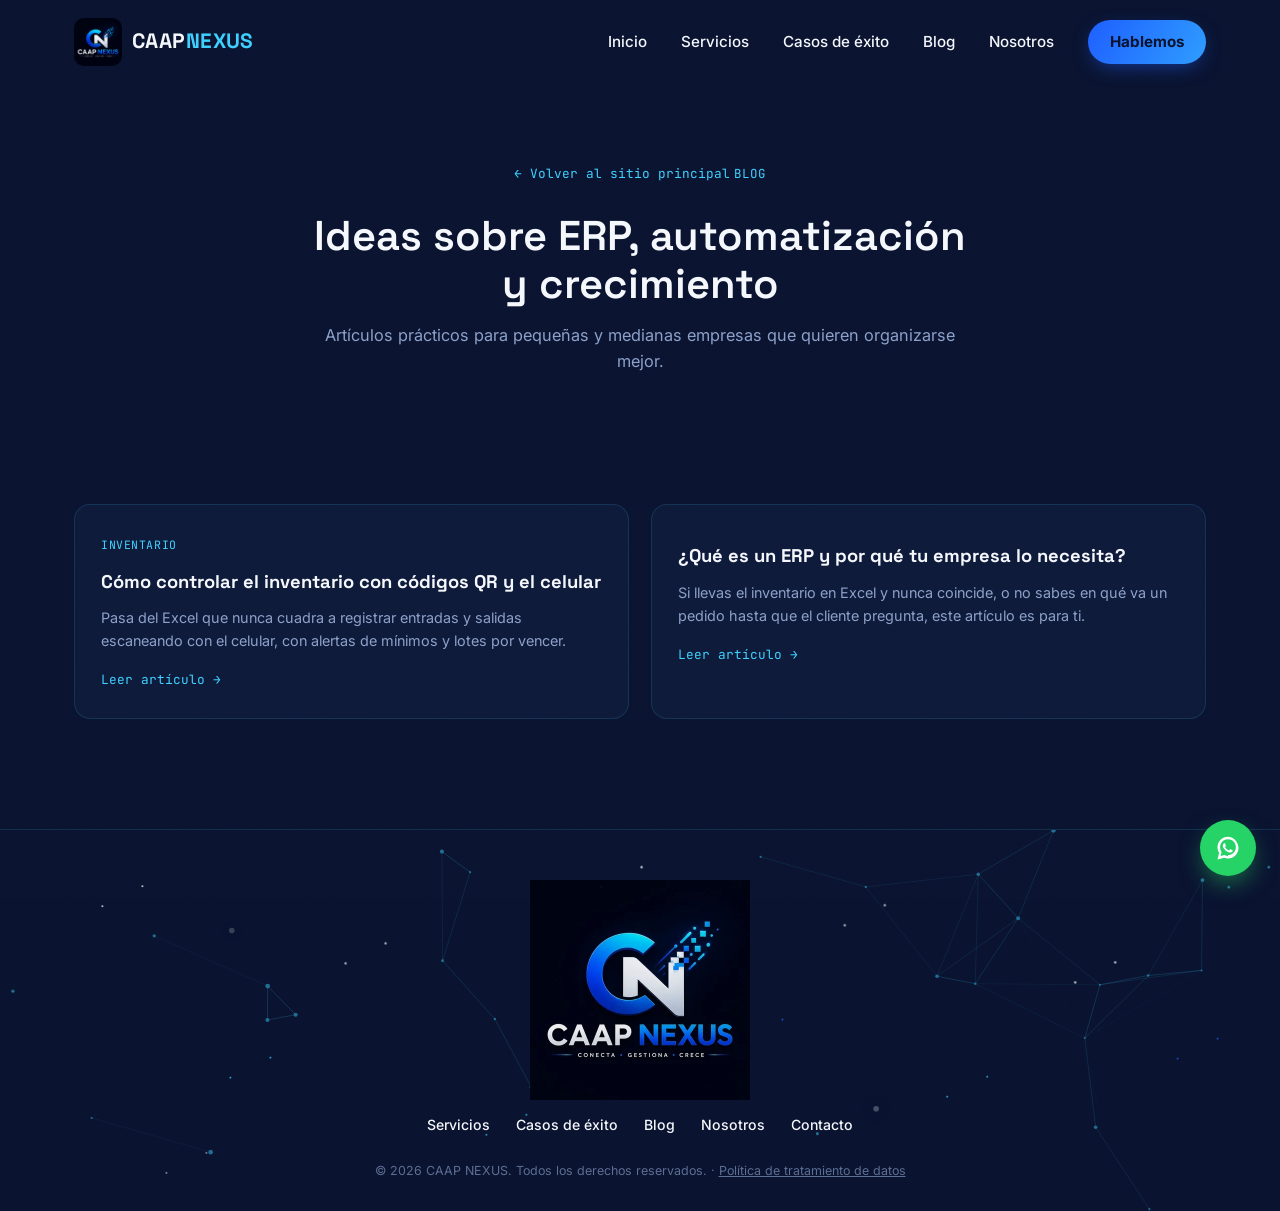
==== commit 50206e19: "Nuevo artículo: inventario con códigos QR" ====
--- a/blog/index.html
+++ b/blog/index.html
@@ -49,6 +49,12 @@
 
 <section class="section blog-list-section">
   <div class="blog-list">
+    <a href="inventario-con-codigos-qr.html" class="blog-card" data-reveal>
+      <span class="blog-date">Inventario</span>
+      <h2>Cómo controlar el inventario con códigos QR y el celular</h2>
+      <p>Pasa del Excel que nunca cuadra a registrar entradas y salidas escaneando con el celular, con alertas de mínimos y lotes por vencer.</p>
+      <span class="blog-read">Leer artículo →</span>
+    </a>
     <a href="que-es-un-erp.html" class="blog-card" data-reveal>
       <span class="blog-date"></span>
       <h2>¿Qué es un ERP y por qué tu empresa lo necesita?</h2>
--- a/css/style.css
+++ b/css/style.css
@@ -78,6 +78,19 @@
   transition: background .35s ease, padding .35s ease, border-color .35s ease;
   border-bottom: 1px solid transparent;
 }
+.header-snake{
+  position:absolute; bottom:0; left:0; height:2px; width:140px;
+  background: linear-gradient(90deg, transparent, var(--cyan), #fff, var(--cyan), transparent);
+  filter: drop-shadow(0 0 6px var(--cyan));
+  pointer-events:none; z-index:1;
+  animation: headerSnakeMove 5s linear infinite;
+}
+@keyframes headerSnakeMove{
+  0%{ transform: translateX(-160px); }
+  100%{ transform: translateX(100vw); }
+}
+@media (prefers-reduced-motion: reduce){ .header-snake{ animation:none; display:none; } }
+
 .site-header.scrolled{
   background: rgba(6,11,24,0.82);
   backdrop-filter: blur(14px);
@@ -156,14 +169,17 @@
   display:inline-flex; align-items:center; gap:9px;
 }
 .eyebrow-dot{
+  position:relative;
   width:7px; height:7px; border-radius:50%; background: var(--cyan);
-  box-shadow: 0 0 0 0 rgba(62,209,255,.6);
+}
+.eyebrow-dot::after{
+  content:''; position:absolute; inset:-3px; border-radius:50%;
+  border:2px solid rgba(62,209,255,.6);
   animation: dotpulse 2s ease-out infinite;
 }
 @keyframes dotpulse{
-  0%{ box-shadow: 0 0 0 0 rgba(62,209,255,.55); }
-  70%{ box-shadow: 0 0 0 8px rgba(62,209,255,0); }
-  100%{ box-shadow: 0 0 0 0 rgba(62,209,255,0); }
+  0%{ transform: scale(.4); opacity:.8; }
+  100%{ transform: scale(2.4); opacity:0; }
 }
 
 .hero-blob{
@@ -423,19 +439,25 @@
 .erp-benefit h4{ font-family: var(--font-display); font-size:.85rem; color: var(--cyan); margin-bottom:3px; }
 .erp-benefit p{ color: var(--muted); font-size:.78rem; }
 
-.erp-shots{ position:relative; height:430px; }
+.erp-shots{ position:relative; height:400px; }
 .erp-shot{
   position:absolute; border-radius:12px; overflow:hidden; cursor:zoom-in;
   border:1px solid var(--line); box-shadow: 0 20px 40px -12px rgba(0,0,0,.55);
   background: var(--card); transition: box-shadow .3s ease;
 }
 .erp-shot:hover{ box-shadow: 0 26px 54px -12px rgba(62,209,255,.45); }
+.erp-shot-float{ width:100%; height:100%; animation: erpFloat 5s ease-in-out infinite; }
+.erp-shot-float-alt{ animation-delay: -2.5s; }
 .erp-shot img{ width:100%; height:100%; object-fit:contain; display:block; transition: transform .45s ease; }
 .erp-shot:hover img{ transform: scale(1.08); }
-.shot-reportes{ top:0; left:0; width:64%; aspect-ratio: 1.9; z-index:2; }
-.shot-login{ top:14px; right:0; width:46%; aspect-ratio: 1.9; z-index:3; }
-.shot-inventario{ bottom:0; left:6%; width:48%; aspect-ratio: 1.9; z-index:2; }
-.shot-entregas{ bottom:10px; right:0; width:56%; aspect-ratio: 1.9; z-index:3; }
+.shot-reportes{ top:0; left:0; width:76%; aspect-ratio: 2.2; z-index:2; }
+.shot-login{ bottom:0; right:0; width:76%; aspect-ratio: 2.11; z-index:3; }
+
+@keyframes erpFloat{
+  0%, 100%{ transform: translateY(0); }
+  50%{ transform: translateY(-10px); }
+}
+@media (prefers-reduced-motion: reduce){ .erp-shot-float{ animation:none; } }
 
 [data-reveal].reveal-from-left{ transform: translateX(-110px); }
 [data-reveal].reveal-from-right{ transform: translateX(110px); }
@@ -458,8 +480,8 @@
 @media (max-width: 560px){
   .erp-benefits{ grid-template-columns:1fr; }
   .erp-shots{ height:auto; }
-  .shot-reportes{ position:static; width:100%; aspect-ratio:1.9; margin-bottom:10px; }
-  .shot-login{ position:static; width:100%; aspect-ratio:1.9; margin-bottom:10px; }
+  .shot-reportes{ position:static; width:100%; aspect-ratio:2.2; margin-bottom:10px; }
+  .shot-login{ position:static; width:100%; aspect-ratio:2.11; margin-bottom:10px; }
   .shot-inventario{ position:static; width:100%; aspect-ratio:1.9; margin-bottom:10px; }
   .shot-entregas{ position:static; width:100%; aspect-ratio:1.9; }
 }
@@ -474,22 +496,18 @@
   pointer-events:none; z-index:0;
   animation: lightsweep 7s ease-in-out infinite;
 }
-.projects::after{
+.projects::before{
   content:'';
-  position:absolute; inset:0; pointer-events:none; z-index:0;
-  background-image:
-    radial-gradient(2px 2px at 12% 22%, rgba(62,209,255,.9), transparent),
-    radial-gradient(1.5px 1.5px at 30% 68%, rgba(255,255,255,.8), transparent),
-    radial-gradient(2px 2px at 52% 15%, rgba(62,209,255,.8), transparent),
-    radial-gradient(1.5px 1.5px at 70% 55%, rgba(255,255,255,.7), transparent),
-    radial-gradient(2px 2px at 88% 30%, rgba(62,209,255,.85), transparent),
-    radial-gradient(1.5px 1.5px at 20% 85%, rgba(255,255,255,.6), transparent);
-  animation: twinkle-a 4s ease-in-out infinite;
+  position:absolute; top:0; left:0; width:6%; height:100%;
+  background: linear-gradient(100deg, transparent, rgba(62,209,255,.3) 46%, rgba(255,255,255,.5) 50%, rgba(62,209,255,.3) 54%, transparent);
+  pointer-events:none; z-index:0;
+  animation: lightsweep 7s ease-in-out infinite;
+  will-change: transform;
 }
 @keyframes lightsweep{
-  0%{ left:-30%; }
-  60%{ left:120%; }
-  100%{ left:120%; }
+  0%{ transform: skewX(-18deg) translateX(-150%); }
+  60%{ transform: skewX(-18deg) translateX(2000%); }
+  100%{ transform: skewX(-18deg) translateX(2000%); }
 }
 @media (prefers-reduced-motion: reduce){ .projects::before, .projects::after{ animation:none; } }
 .section-head, .case-grid{ position:relative; z-index:1; }
@@ -828,3 +846,370 @@
   pointer-events:none; z-index:0;
 }
 .faq .section-head, .faq .faq-list{ position:relative; z-index:1; }
+
+/* ============ BLOG PREVIEW (home) ============ */
+.blog-preview{ background: var(--bg-alt); }
+.blog-preview-grid{ max-width:480px; margin:0 auto 30px; }
+.blog-preview-grid .blog-card h3{ font-family: var(--font-display); color: var(--white); font-size:1.15rem; margin:10px 0; }
+.blog-preview-cta{ text-align:center; }
+
+/* ===================================================
+   NIVEL 2 — mejoras (oct 2026)
+   Todo lo de abajo se suma al diseño existente
+=================================================== */
+
+/* ---------- Barra de progreso de lectura ---------- */
+.scroll-progress{
+  position:fixed; top:0; left:0; right:0; height:3px; z-index:101;
+  background: var(--grad); transform-origin: 0 50%; transform: scaleX(0);
+  box-shadow: 0 0 12px rgba(62,209,255,.6); pointer-events:none;
+}
+
+/* ---------- Hero: aviso de lo nuevo ---------- */
+.hero-new{
+  margin-top: 34px; display:inline-flex; align-items:center; gap:10px; flex-wrap:wrap; justify-content:center;
+  padding: 8px 16px 8px 8px; border-radius:100px;
+  background: rgba(14,26,58,.6); border:1px solid rgba(62,209,255,.3);
+  backdrop-filter: blur(10px); -webkit-backdrop-filter: blur(10px);
+  color: var(--white); font-size:.88rem; font-weight:500;
+  transition: border-color .3s ease, transform .3s ease, box-shadow .3s ease;
+}
+.hero-new:hover{ border-color: var(--cyan); transform: translateY(-2px); box-shadow: 0 12px 30px -10px rgba(62,209,255,.5); }
+.hero-new-tag{
+  background: var(--grad); color:#05070f; font-weight:700; font-size:.72rem;
+  text-transform:uppercase; letter-spacing:.06em; padding:4px 10px; border-radius:100px;
+}
+
+/* ---------- Brillo que sigue el mouse en tarjetas ---------- */
+.service-card, .case-card, .inv-feature, .mv-card, .blog-card{ position:relative; overflow:hidden; }
+.service-card::before, .case-card::before, .inv-feature::before, .mv-card::before, .blog-card::before{
+  content:''; position:absolute; inset:0; pointer-events:none; opacity:0; transition: opacity .35s ease;
+  background: radial-gradient(380px circle at var(--mx,50%) var(--my,50%), rgba(62,209,255,.13), transparent 45%);
+}
+.service-card:hover::before, .case-card:hover::before, .inv-feature:hover::before, .mv-card:hover::before, .blog-card:hover::before{ opacity:1; }
+.service-card > *, .case-card > *, .inv-feature > *, .mv-card > *, .blog-card > *{ position:relative; }
+
+/* ---------- Servicios: 3 tarjetas + automatización discreta ---------- */
+.services-grid{ grid-template-columns: repeat(3, 1fr); }
+.service-icon{ transition: transform .45s cubic-bezier(.2,.8,.2,1); }
+.service-card:hover .service-icon{ transform: translateY(-3px) scale(1.06); }
+.services-extra{
+  position:relative; z-index:1; margin-top: 26px;
+  display:flex; align-items:center; gap:12px; flex-wrap:wrap;
+  color: var(--muted); font-size:.92rem;
+  padding: 14px 18px; border:1px dashed var(--line); border-radius:14px;
+}
+.services-extra svg{ width:22px; height:22px; color: var(--cyan); flex-shrink:0; }
+.services-extra strong{ color: var(--white); font-weight:600; }
+.services-extra a{ color: var(--cyan); font-weight:600; }
+.services-extra a:hover{ text-decoration:underline; }
+
+/* ---------- INVENTARIO COMPLEMENTADO ---------- */
+.inventory{ position:relative; overflow:hidden; overflow:clip; overflow-clip-margin: 40px; }
+.inventory::before{
+  content:''; position:absolute; top:120px; left:50%; width:900px; height:600px; margin-left:-450px;
+  background: radial-gradient(ellipse at center, rgba(30,95,255,.20), transparent 65%);
+  pointer-events:none; z-index:0;
+}
+.inventory > *{ position:relative; z-index:1; }
+
+.inv-stage{
+  position:relative; display:grid; grid-template-columns: minmax(0,1fr) 270px;
+  align-items:center; gap: 0; margin-bottom: 70px; padding-right: 10px;
+}
+.inv-browser{
+  margin:0; border-radius:14px; overflow:hidden; background:#fff;
+  border:1px solid rgba(62,209,255,.25);
+  box-shadow: 0 40px 80px -24px rgba(0,0,0,.7), 0 0 0 1px rgba(255,255,255,.04), 0 0 60px -10px rgba(30,95,255,.35);
+  transform: perspective(1600px) rotateY(6deg) rotateX(2deg);
+  transition: transform .8s cubic-bezier(.2,.7,.2,1), opacity .8s cubic-bezier(.2,.7,.2,1), box-shadow .4s ease;
+}
+.inv-browser[data-reveal].is-visible{ transform: perspective(1600px) rotateY(6deg) rotateX(2deg); }
+.inv-browser[data-reveal].is-visible:hover{ transform: perspective(1600px) rotateY(0) rotateX(0); }
+.inv-browser-bar{
+  display:flex; align-items:center; gap:7px; padding: 10px 14px;
+  background: linear-gradient(180deg,#eef1f7,#e3e8f1); border-bottom:1px solid #d5dbe6;
+}
+.inv-browser-bar > span{ width:11px; height:11px; border-radius:50%; background:#ff5f57; }
+.inv-browser-bar > span:nth-child(2){ background:#febc2e; }
+.inv-browser-bar > span:nth-child(3){ background:#28c840; }
+.inv-tabs{ margin-left:12px; display:flex; gap:6px; flex-wrap:wrap; }
+.inv-tab{
+  border:1px solid #cfd6e3; background:#f7f9fc; color:#4a5468;
+  font-family: var(--font-body); font-size:.78rem; font-weight:600;
+  padding:6px 14px; min-height:32px; border-radius:8px; cursor:pointer;
+  transition: background .25s ease, color .25s ease, border-color .25s ease;
+}
+.inv-tab:hover{ border-color:#1E5FFF; color:#1E5FFF; }
+.inv-tab.is-active{ background:#fff; color:#0A1330; border-color:#1E5FFF; box-shadow: 0 2px 6px rgba(30,95,255,.18); }
+.inv-browser img{ width:100%; height:auto; cursor: zoom-in; transition: opacity .3s ease; }
+.inv-browser img.is-swapping{ opacity:0; }
+
+/* Teléfono realista */
+.inv-phone{ position:relative; margin-left:-90px; justify-self:end; z-index:2; }
+.inv-phone-body{
+  position:relative; width: 250px; aspect-ratio: 9 / 19.2; border-radius: 44px; padding: 9px;
+  background: linear-gradient(145deg,#3c4458 0%,#141a28 35%,#262d3f 70%,#4a5368 100%);
+  box-shadow:
+    inset 0 0 0 1.5px rgba(255,255,255,.18),
+    inset 0 0 0 4px #090c14,
+    0 50px 90px -20px rgba(0,0,0,.8),
+    0 0 50px -10px rgba(62,209,255,.35);
+  animation: invPhoneFloat 7s ease-in-out infinite;
+}
+@keyframes invPhoneFloat{ 0%,100%{ transform: translateY(0) rotate(-2deg); } 50%{ transform: translateY(-12px) rotate(-2deg); } }
+.inv-phone-btn{ position:absolute; width:4px; border-radius:3px; background: linear-gradient(90deg,#4a5368,#20263a); }
+.inv-phone-btn--a{ right:-3px; top:120px; height:64px; }
+.inv-phone-btn--b{ left:-3px; top:100px; height:40px; background: linear-gradient(90deg,#20263a,#4a5368); }
+.inv-phone-screen{
+  position:relative; width:100%; height:100%; border-radius: 36px; overflow:hidden;
+  background: radial-gradient(ellipse at 50% 30%, #13224a, #070c1a 75%);
+}
+.inv-phone-screen::after{
+  content:''; position:absolute; inset:0; pointer-events:none; border-radius:36px;
+  background: linear-gradient(115deg, rgba(255,255,255,.16) 0%, rgba(255,255,255,0) 30%);
+}
+.inv-phone-island{
+  position:absolute; top:11px; left:50%; width:78px; height:22px; margin-left:-39px;
+  border-radius:20px; background:#000; z-index:3;
+}
+.inv-phone-video{ position:absolute; inset:0; width:100%; height:100%; object-fit:cover; opacity:0; transition: opacity .6s ease; }
+.inv-phone.has-video .inv-phone-video{ opacity:1; }
+.inv-phone.has-video .inv-phone-placeholder{ display:none; }
+.inv-phone-placeholder{
+  position:absolute; inset:0; display:flex; flex-direction:column; align-items:center; justify-content:center;
+  gap:10px; padding: 24px; text-align:center; color: var(--muted);
+}
+.inv-phone-placeholder svg{ width:64px; height:64px; color: var(--cyan); }
+.inv-phone-placeholder strong{ color: var(--white); font-family: var(--font-display); font-size:1rem; }
+.inv-phone-placeholder span{ font-size:.78rem; line-height:1.4; }
+.inv-phone-badge{
+  position:absolute; left:-30px; bottom:60px; z-index:4;
+  display:flex; align-items:center; gap:9px; white-space:nowrap;
+  padding: 10px 16px; border-radius:100px; font-size:.82rem; font-weight:600;
+  background: rgba(14,26,58,.82); border:1px solid rgba(62,209,255,.35);
+  backdrop-filter: blur(10px); -webkit-backdrop-filter: blur(10px);
+  box-shadow: 0 14px 30px -10px rgba(0,0,0,.6);
+}
+.inv-live-dot{ width:8px; height:8px; border-radius:50%; background:#28c840; box-shadow: 0 0 0 0 rgba(40,200,64,.7); animation: invLive 1.8s ease-out infinite; }
+@keyframes invLive{ 0%{ box-shadow: 0 0 0 0 rgba(40,200,64,.7); } 100%{ box-shadow: 0 0 0 10px rgba(40,200,64,0); } }
+
+/* Funciones */
+.inv-features{ display:grid; grid-template-columns: repeat(3, 1fr); gap: 20px; }
+.inv-feature{
+  background: var(--card); border:1px solid var(--line); border-radius:18px; padding: 26px 24px;
+  transition: transform .35s ease, border-color .35s ease, background .35s ease, opacity .8s cubic-bezier(.2,.7,.2,1);
+}
+.inv-feature:hover{ transform: translateY(-6px); border-color: rgba(62,209,255,.4); background: var(--card-hi); }
+.inv-feature-icon{
+  width:48px; height:48px; border-radius:14px; margin-bottom:18px;
+  display:flex; align-items:center; justify-content:center; color: var(--cyan);
+  background: linear-gradient(145deg, rgba(62,209,255,.18), rgba(30,95,255,.10));
+  border:1px solid rgba(62,209,255,.25);
+  box-shadow: inset 0 1px 0 rgba(255,255,255,.08);
+  transition: transform .45s cubic-bezier(.2,.8,.2,1);
+}
+.inv-feature:hover .inv-feature-icon{ transform: translateY(-3px) scale(1.06); }
+.inv-feature-icon svg{ width:24px; height:24px; }
+.inv-feature h3{ font-family: var(--font-display); font-size:1.08rem; font-weight:600; margin-bottom:8px; display:flex; align-items:center; gap:8px; flex-wrap:wrap; }
+.inv-feature p{ color: var(--muted); font-size:.9rem; }
+.inv-new{
+  font-family: var(--font-mono); font-size:.6rem; text-transform:uppercase; letter-spacing:.08em;
+  color:#05070f; background: var(--grad); padding:3px 8px; border-radius:100px; font-weight:700;
+}
+.inv-features .inv-feature:nth-child(2){ transition-delay:.08s; }
+.inv-features .inv-feature:nth-child(3){ transition-delay:.16s; }
+.inv-features .inv-feature:nth-child(5){ transition-delay:.08s; }
+.inv-features .inv-feature:nth-child(6){ transition-delay:.16s; }
+.inv-features .inv-feature:hover{ transition-delay:0s; }
+
+.inv-cta{
+  margin-top: 44px; display:flex; align-items:center; justify-content:space-between; gap:20px; flex-wrap:wrap;
+  padding: 26px 30px; border-radius:20px;
+  background: linear-gradient(120deg, rgba(30,95,255,.16), rgba(62,209,255,.08));
+  border:1px solid rgba(62,209,255,.25);
+}
+.inv-cta p{ font-family: var(--font-display); font-size:1.2rem; font-weight:600; }
+
+/* ---------- Cinta de logos de clientes ---------- */
+.logo-strip{
+  position:relative; z-index:1; overflow:hidden; margin: -20px 0 44px;
+  -webkit-mask-image: linear-gradient(90deg, transparent, #000 10%, #000 90%, transparent);
+          mask-image: linear-gradient(90deg, transparent, #000 10%, #000 90%, transparent);
+}
+.logo-track{ display:flex; gap:18px; width:max-content; animation: logoMarquee 28s linear infinite; }
+.logo-strip:hover .logo-track{ animation-play-state: paused; }
+@keyframes logoMarquee{ from{ transform: translateX(0); } to{ transform: translateX(calc(-50% - 9px)); } }
+.logo-pill{
+  display:flex; align-items:center; gap:12px; white-space:nowrap;
+  padding: 8px 20px 8px 8px; border-radius:100px;
+  background: var(--card); border:1px solid var(--line);
+  font-family: var(--font-display); font-weight:600; font-size:.95rem; color: var(--white);
+}
+.logo-pill img{ width:40px; height:40px; border-radius:50%; object-fit:cover; background: var(--card-hi); }
+.logo-pill img.logo-light{ background:#f4efe4; }
+
+/* ---------- Casos: barras que se llenan al aparecer ---------- */
+.case-bar-fill{ transform-origin: 0 50%; transform: scaleX(0); transition: transform 1.4s cubic-bezier(.2,.7,.2,1) .3s; }
+.case-grid.is-visible .case-bar-fill{ transform: scaleX(1); }
+
+/* ---------- Casos: 2 columnas parejas en escritorio ---------- */
+@media (min-width: 761px){ .case-grid{ grid-template-columns: repeat(2, minmax(0,1fr)); } }
+
+/* ---------- Trust bar: leve elevación ---------- */
+.trust-item{ transition: transform .35s ease; }
+.trust-item:hover{ transform: translateY(-4px); }
+
+/* ---------- Responsive ---------- */
+@media (max-width: 980px){
+  .services-grid{ grid-template-columns: repeat(2,1fr); }
+  .inv-features{ grid-template-columns: repeat(2,1fr); }
+  .inv-stage{ grid-template-columns: 1fr; justify-items:center; padding-right:0; }
+  .inv-browser, .inv-browser[data-reveal].is-visible, .inv-browser[data-reveal].is-visible:hover{ transform:none; width:100%; }
+  .inv-phone{ margin: -70px 0 0; justify-self:center; }
+}
+@media (max-width: 760px){
+  .inventory{ overflow-clip-margin: 0px; }
+  .services-grid{ grid-template-columns: 1fr; }
+  .inv-features{ grid-template-columns: 1fr; }
+  .inv-phone{ margin-top: -24px; }
+  .inv-phone-body{ width: 190px; border-radius:36px; }
+  .inv-phone-screen{ border-radius:29px; }
+  .inv-phone-badge{ left:50%; transform: translateX(-50%); bottom:-18px; }
+  .inv-cta{ padding: 22px; }
+  .hero-new{ font-size:.8rem; }
+}
+
+@media (prefers-reduced-motion: reduce){
+  .logo-track, .inv-phone-body, .inv-live-dot{ animation:none; }
+  .case-bar-fill{ transform:none; transition:none; }
+  .scroll-progress{ display:none; }
+}
+
+/* ---------- Video promocional (reproductor grande) ---------- */
+.promo{ position:relative; }
+.promo-head{ margin-left:auto; margin-right:auto; text-align:center; }
+.promo-player{
+  position:relative; aspect-ratio:16/9; border-radius:24px; overflow:hidden;
+  background:#050a1c; border:1px solid rgba(62,209,255,.25);
+  box-shadow: 0 50px 100px -30px rgba(0,0,0,.8), 0 0 80px -20px rgba(30,95,255,.45);
+}
+.promo-player::before{
+  content:''; position:absolute; inset:-2px; border-radius:26px; z-index:-1;
+  background: linear-gradient(120deg, rgba(30,95,255,.7), rgba(62,209,255,.7), rgba(30,95,255,.7));
+}
+.promo-video{ display:block; width:100%; height:100%; object-fit:cover; background:#050a1c; }
+.promo-play{
+  position:absolute; left:28px; bottom:26px; z-index:2;
+  display:flex; align-items:center; gap:14px; padding:8px 24px 8px 8px; min-height:64px;
+  border:1px solid rgba(62,209,255,.35); border-radius:100px; cursor:pointer;
+  background: rgba(5,10,28,.72); -webkit-backdrop-filter: blur(10px); backdrop-filter: blur(10px);
+  color:#F4F7FB; font-family: var(--font-display); font-size:1.05rem; font-weight:600;
+  box-shadow: 0 16px 40px -10px rgba(0,0,0,.6);
+  transition: transform .3s ease, border-color .3s ease, opacity .3s ease;
+}
+.promo-play:hover{ transform: translateY(-3px); border-color: var(--cyan); }
+.promo-play:focus-visible{ outline:3px solid #fff; outline-offset:4px; }
+.promo-play-icon{
+  position:relative; width:48px; height:48px; border-radius:50%; flex-shrink:0;
+  display:flex; align-items:center; justify-content:center; color:#05070f; background: var(--grad);
+}
+.promo-play-icon svg{ width:22px; height:22px; margin-left:3px; position:relative; z-index:1; }
+.promo-play-ring{ position:absolute; left:8px; top:8px; width:48px; height:48px; border-radius:50%; border:2px solid rgba(62,209,255,.8); animation: promoRing 2.4s ease-out infinite; pointer-events:none; }
+.promo-play-ring--b{ animation-delay:1.2s; }
+@keyframes promoRing{ 0%{ transform:scale(1); opacity:.8; } 100%{ transform:scale(1.9); opacity:0; } }
+.promo-play-time{ font-family: var(--font-mono); font-size:.8rem; color: var(--muted); margin-left:6px; }
+.promo-player.is-playing .promo-play{ opacity:0 !important; pointer-events:none; }
+@media (max-width: 760px){
+  .promo-player{ border-radius:16px; }
+  .promo-player::before{ border-radius:18px; }
+  .promo-play{ left:10px; top:10px; bottom:auto; min-height:40px; padding:4px 14px 4px 4px; font-size:.82rem; gap:8px; }
+  .promo-play-icon, .promo-play-ring{ width:32px; height:32px; }
+  .promo-play-ring{ left:4px; top:4px; }
+  .promo-play-icon svg{ width:15px; height:15px; }
+  .promo-play-time{ display:none; }
+}
+@media (prefers-reduced-motion: reduce){ .promo-play-ring{ animation:none; } }
+
+/* ---------- Inventario: efecto cortina al llegar a la sección ---------- */
+.inv-stage .inv-browser, .inv-stage .inv-phone{
+  transition:
+    clip-path 1.25s cubic-bezier(.77,0,.18,1),
+    transform 1.25s cubic-bezier(.2,.7,.2,1),
+    opacity .6s ease;
+}
+.inv-stage .inv-browser{ clip-path: inset(-120px 100% -120px -120px); transform: perspective(1600px) translateX(-40px) rotateY(10deg) rotateX(2deg); }
+.inv-stage .inv-phone{ clip-path: inset(-120px -120px -120px 100%); transform: translateX(40px); transition-delay:.35s; }
+.inv-stage.curtain-open .inv-browser{ clip-path: inset(-120px -120px -120px -120px); transform: perspective(1600px) rotateY(6deg) rotateX(2deg); }
+.inv-stage.curtain-open .inv-browser:hover{ transform: perspective(1600px) rotateY(0) rotateX(0); }
+.inv-stage.curtain-open .inv-phone{ clip-path: inset(-120px -120px -120px -120px); transform:none; }
+@media (max-width: 980px){
+  .inv-stage .inv-browser, .inv-stage.curtain-open .inv-browser, .inv-stage.curtain-open .inv-browser:hover{ transform:none; }
+}
+
+/* Línea de luz que acompaña el borde de cada cortina */
+.inv-browser{ position:relative; }
+.inv-browser::after, .inv-phone::after{
+  content:''; position:absolute; top:-4%; bottom:-4%; width:3px; z-index:6; pointer-events:none;
+  background: linear-gradient(180deg, transparent, #3ED1FF 20%, #fff 50%, #3ED1FF 80%, transparent);
+  filter: drop-shadow(0 0 10px #3ED1FF) drop-shadow(0 0 22px rgba(62,209,255,.6));
+  opacity:0;
+}
+.inv-browser::after{ left:0; }
+.inv-phone::after{ right:0; }
+.inv-stage.curtain-open .inv-browser::after{ animation: curtainRight 1.25s cubic-bezier(.77,0,.18,1) forwards; }
+.inv-stage.curtain-open .inv-phone::after{ animation: curtainLeft 1.25s cubic-bezier(.77,0,.18,1) .35s forwards; }
+@keyframes curtainRight{ 0%{ left:0; opacity:1; } 85%{ opacity:1; } 100%{ left:100%; opacity:0; } }
+@keyframes curtainLeft{ 0%{ right:0; opacity:1; } 85%{ opacity:1; } 100%{ right:100%; opacity:0; } }
+
+@media (prefers-reduced-motion: reduce){
+  .inv-stage .inv-browser, .inv-stage .inv-phone{ clip-path:none !important; transition:none; }
+  .inv-browser::after, .inv-phone::after{ display:none; }
+}
+
+/* ---------- Video promocional: efecto TV encendiéndose ---------- */
+.promo-stage{ position:relative; }
+.promo-player{ transform-origin:50% 50%; transform: scale(0, .004); filter: brightness(4); }
+.promo-player .promo-play{ opacity:0; }
+.promo-player.tv-on{ animation: tvOn 1.25s cubic-bezier(.2,.8,.2,1) forwards; }
+.promo-player.tv-on .promo-play{ opacity:1; transition: opacity .5s ease 1.2s, transform .3s ease, border-color .3s ease; }
+@keyframes tvOn{
+  0%   { transform: scale(0, .004);   filter: brightness(6) saturate(0); }
+  28%  { transform: scale(1, .004);   filter: brightness(6) saturate(0); }
+  48%  { transform: scale(1, 1.06);   filter: brightness(2.4) saturate(.6); }
+  60%  { transform: scale(1, .97);    filter: brightness(1.5); }
+  72%  { transform: scale(1, 1.01);   filter: brightness(1.2); }
+  100% { transform: scale(1, 1);      filter: brightness(1); }
+}
+/* Líneas de pantalla, destello y parpadeo */
+.promo-tv{
+  position:absolute; inset:0; z-index:1; pointer-events:none; border-radius:inherit; opacity:0;
+  background:
+    radial-gradient(ellipse at center, rgba(255,255,255,.55) 0%, rgba(160,220,255,.15) 35%, transparent 70%),
+    repeating-linear-gradient(180deg, rgba(0,0,0,.35) 0px, rgba(0,0,0,.35) 1px, transparent 2px, transparent 4px);
+  mix-blend-mode: screen;
+}
+.promo-player.tv-on .promo-tv{ animation: tvGlow 1.9s ease-out forwards; }
+@keyframes tvGlow{
+  0%   { opacity:1; }
+  40%  { opacity:1; }
+  52%  { opacity:.35; }
+  58%  { opacity:.8; }
+  64%  { opacity:.25; }
+  70%  { opacity:.55; }
+  100% { opacity:0; }
+}
+.promo-player.is-playing .promo-tv{ display:none; }
+@media (prefers-reduced-motion: reduce){
+  .promo-player{ transform:none; filter:none; }
+  .promo-player .promo-play{ opacity:1; }
+  .promo-tv{ display:none; }
+}
+
+/* ---------- Blog: vista previa con 2 artículos e imágenes en artículos ---------- */
+.blog-preview-grid{ max-width: 980px; display:grid; grid-template-columns: repeat(auto-fit, minmax(280px, 1fr)); gap:22px; }
+.blog-post h3{ font-family: var(--font-display); font-size:1.08rem; margin:24px 0 8px; color: var(--white); }
+.blog-post .eyebrow{ display:flex; margin-top:22px; margin-bottom:0; }
+.blog-figure{ margin: 22px 0 26px; }
+.blog-figure img{ width:100%; height:auto; border-radius:14px; border:1px solid var(--line); box-shadow: 0 24px 50px -20px rgba(0,0,0,.6); cursor: zoom-in; }
+.blog-figure figcaption{ color: var(--muted-2); font-size:.84rem; margin-top:10px; line-height:1.5; }
